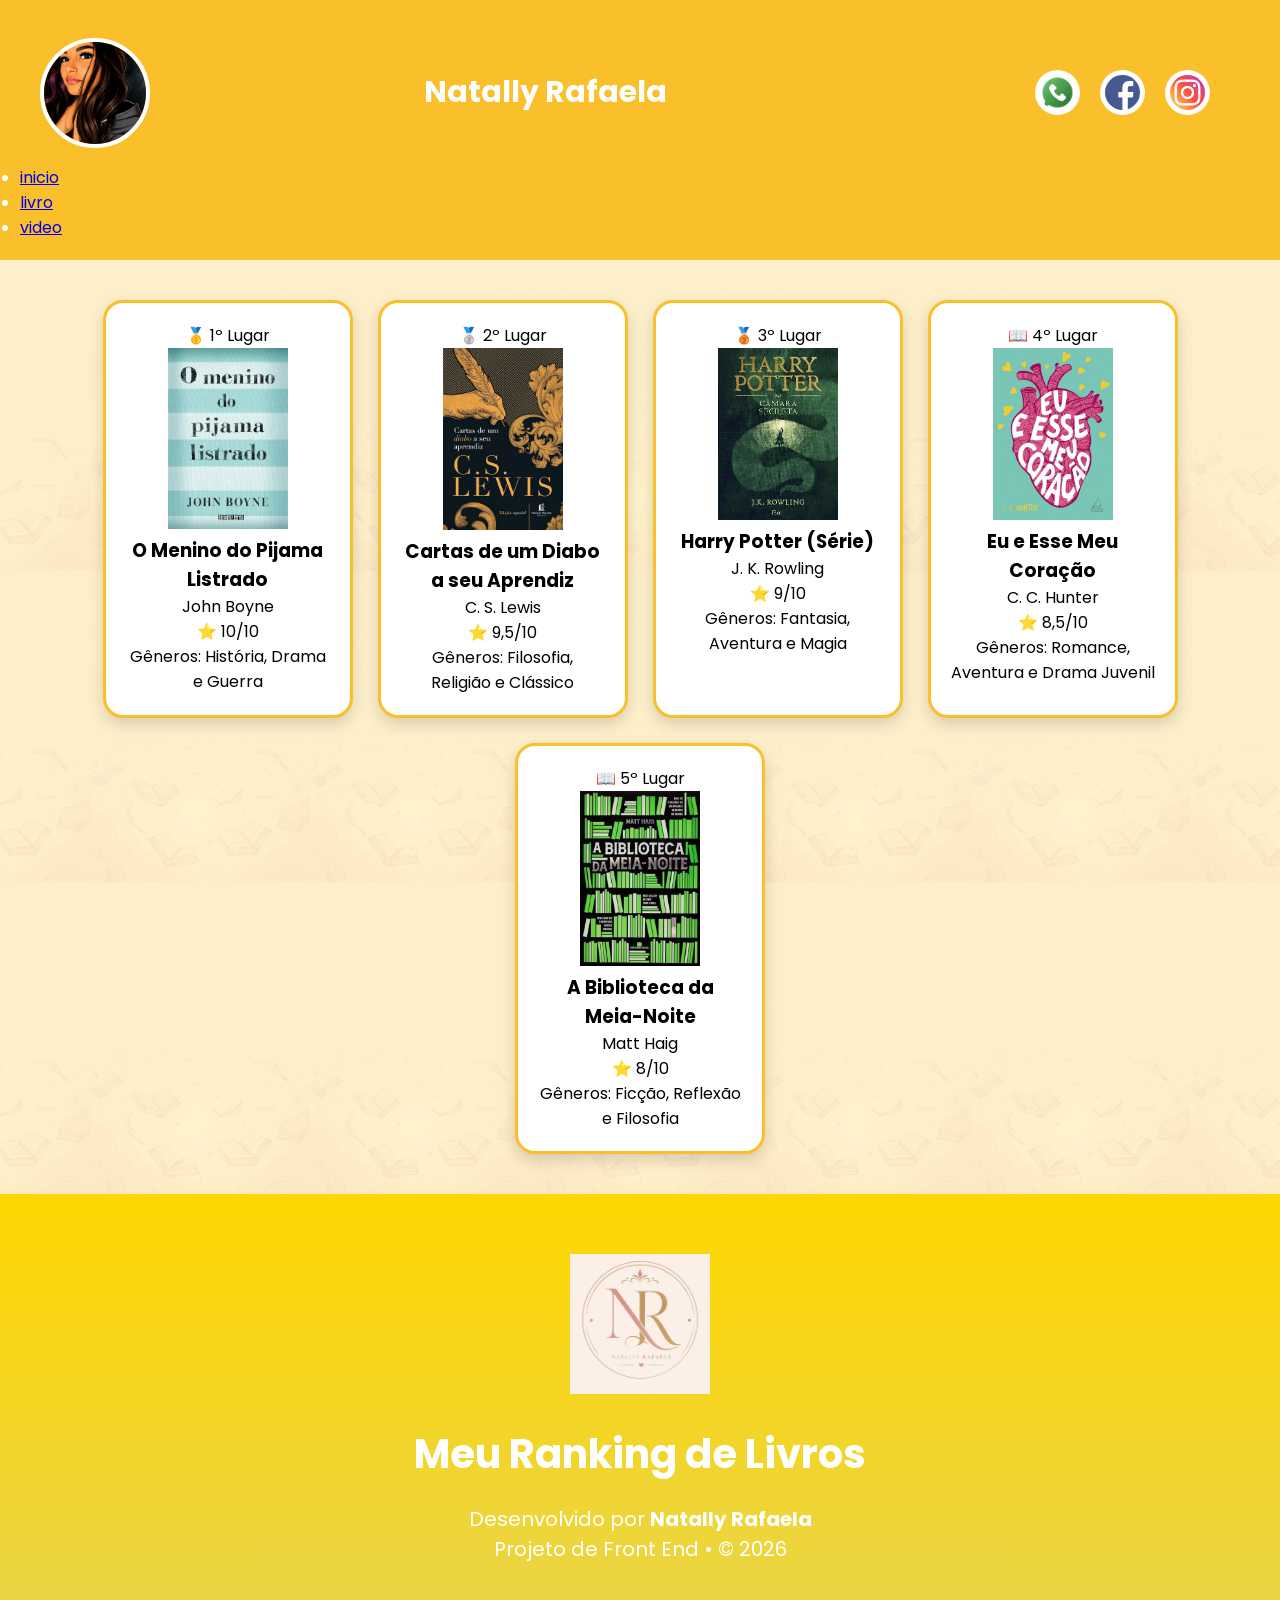
==== livro.html @ f376eb38 "4" ====
<!DOCTYPE html>
<html lang="pt-br">
<head>
    <meta charset="UTF-8">
    <meta name="viewport" content="width=device-width, initial-scale=1.0">
    <title>Home | Natally</title>

    <link rel="stylesheet" href="style.css">

    <link rel="preconnect" href="https://fonts.googleapis.com">
    <link rel="preconnect" href="https://fonts.gstatic.com" crossorigin>

    <link href="https://fonts.googleapis.com/css2?family=Poppins:wght@300;400;500;600;700&display=swap" rel="stylesheet">
</head>

<body>

    <!-- CABEÇALHO -->
    <header>

        <div class="cabecalho-itens">

            <img class="cabecalho_imagem" src="fei.jpg" alt="Foto da Natally">

            <h1 class="titulo_site">Natally Rafaela</h1>

            <div class="sociais">
                <img src="whatsapp.png" alt="WhatsApp">
                <img src="facebook.png" alt="Facebook">
                <img src="instagram.png" alt="Instagram">
            </div>

        </div>

        <ul class="vertical ex">
  <li><a class="active" href="index.html">inicio</a></li>
  <li><a href="livro.html">livro</a></li>
  <li><a href="video.html">video</a></li>

</ul>

    </header>

    <!-- RANKING -->
<section class="estudante">
  <div class="estudantes_todos">

            <!-- LIVRO 1 -->
            <div class="estudante-div">

                <div class="posicao-ranking">🥇 1º Lugar</div>

                <img class="estudante-imagem" src="livro1.jpg" alt="Capa do livro O Menino do Pijama Listrado">

                <h3 class="estudante-nome">O Menino do Pijama Listrado</h3>

                <p class="autor-livro">John Boyne</p>

                <p class="nota-livro">⭐ 10/10</p>

                <p class="genero">Gêneros: História, Drama e Guerra</p>

            </div>

            <!-- LIVRO 2 -->
            <div class="estudante-div">

                <div class="posicao-ranking">🥈 2º Lugar</div>

                <img class="estudante-imagem" src="livro2.jpg" alt="Capa do livro Cartas de um Diabo a seu Aprendiz">

                <h3 class="estudante-nome">Cartas de um Diabo a seu Aprendiz</h3>

                <p class="autor-livro">C. S. Lewis</p>

                <p class="nota-livro">⭐ 9,5/10</p>

               <p class="genero">Gêneros: Filosofia, Religião e Clássico</p>

            </div>

            <!-- LIVRO 3 -->
            <div class="estudante-div">

                <div class="posicao-ranking">🥉 3º Lugar</div>

                <img class="estudante-imagem" src="livro3.webp" alt="Capa do livro Harry Potter">

                <h3 class="estudante-nome">Harry Potter (Série)</h3>

                <p class="autor-livro">J. K. Rowling</p>

                <p class="nota-livro">⭐ 9/10</p>

                <p class="genero">Gêneros: Fantasia, Aventura e Magia</p>

            </div>

            <!-- LIVRO 4 -->
            <div class="estudante-div">

                <div class="posicao-ranking">📖 4º Lugar</div>

                <img class="estudante-imagem" src="livro4.jpg" alt="Capa do livro Eu e Esse Meu Coração">

                <h3 class="estudante-nome">Eu e Esse Meu Coração</h3>

                <p class="autor-livro">C. C. Hunter</p>

                <p class="nota-livro">⭐ 8,5/10</p>

                <p class="genero">Gêneros: Romance, Aventura e Drama Juvenil</p>

            </div>

            <!-- LIVRO 5 -->
            <div class="estudante-div">

                <div class="posicao-ranking">📖 5º Lugar</div>

                <img class="estudante-imagem" src="livro5.jpeg" alt="Capa do livro A Biblioteca da Meia-Noite">

                <h3 class="estudante-nome">A Biblioteca da Meia-Noite</h3>

                <p class="autor-livro">Matt Haig</p>

                <p class="nota-livro">⭐ 8/10</p>

                <p class="genero">Gêneros: Ficção, Reflexão e Filosofia</p>

            </div>

        </div>
        
        </section>

         <!-- RODAPÉ -->
    <footer class="escola">

        <img class="logo_rodape" src="foto_logo.png" alt="Logo da Escola">
         <h2 class="escola-titulo">Meu Ranking de Livros</h2>
         <p>Desenvolvido por <strong>Natally Rafaela</strong></p>
        <p>Projeto de Front End • © 2026</p>

    </footer>
---- style.css ----
* {
    margin: 0;
    padding: 0;
    box-sizing: border-box;
}

body{
    font-family:"Poppins",sans-serif;
    background:#fff6d8;
}

header {
    background-color: #fac02c;
    color: rgb(255, 255, 255);
    width: 100%;
    padding: 20px;
}

.cabecalho-itens{
    max-width:1200px;
    margin:auto;
    display:flex;
    align-items:center;
    justify-content:space-between;
}

.cabecalho_imagem{
width:110px;
height:110px;
border-radius:50%;
object-fit:cover;
border:4px solid white;
}


.titulo_site {
    padding: 50px;
    text-align: center;
    width: 50%;
    font-size: 30px; /* Corrigido: era 'font', agora 'font-size' */
}

.sociais{
    display:flex;
    justify-content:flex-end;
    align-items:center;
    gap:20px;
    width:25%;
    padding-right:30px;
}

.sociais img{
    width:45px;
    height:45px;
    background:white;
    border-radius:50%;
    padding:5px;
    cursor:pointer;
    transition:0.3s;
}

.sociais img:hover{
    transform:scale(1.1);
}

.banner1 {
    height: 180px;
    background: linear-gradient(90deg, #ffa703, #ffffff, #ffa703);
    display: flex;
    justify-content: center;
    align-items: center;
}

.banner-texto{
text-align: center;
}

.banner-texto h1{
    font-size:52px;
    color:#111844;
    font-weight:700;
}

.banner-imagem {
    width: 100%; /* Ocupa 100% do container pai */
    height: auto; /* Mantém proporção */
    border-radius: 15px;
    display: block;
}

.estudante_titulo {
    padding: 50px;
    text-align: center;
}

.estudante-nome {
    text-align: center;
}

.estudante-imagem {
    width: 120px;
}

.estudante-icone {
    width: 38px;
    padding: 4px 8px;
}

.estudante{
    padding: 40px 0;

    background-color: #fff6d8;

    background-image:
        linear-gradient(rgba(255,246,216,0.90), rgba(255,246,216,0.90)),
        url("fundo.png");

    background-size: 220px;   /* diminui a imagem */
    background-repeat: repeat;
    background-position: center;
    
}


.estudante-div{
    width:250px;
    background:#fff;
    border:3px solid #fac02c;
    border-radius:20px;
    padding:20px;
    text-align:center;
    box-shadow:0 6px 15px rgba(0,0,0,.15);
    transition:.3s;
}

.estudante-div:hover{
    transform:translateY(-8px);
}
.estudantes_todos{
    display:flex;
    justify-content:center;
    flex-wrap:wrap;
    gap:25px;
}

.escola{

    width:100%;

    margin:0;

    padding:60px 20px;

    text-align:center;

    color:white;

    background:linear-gradient(180deg,#ffd700,#e9d448);

}

.escola-titulo{
    text-align: center;
    padding: 10px 0 20px 0;
    font-size: 40px;
}

.logo_rodape{
    width: 140px;
    height: 140px;
    display: block;
    margin: 0 auto 20px auto;
    object-fit: contain;
}

/* ======================================================== */
/*  SEÇÃO DO VÍDEO ALTERADA (AQUI ESTÃO AS SUAS MUDANÇAS)    */
/* ======================================================== */

.container-video{

    width:100%;
    background:#fff6d8;

    padding:50px 0 20px 0;

    display:flex;
    flex-direction:column;
    align-items:center;

}

.titulo-video{

    font-size:32px;
    font-weight:bold;

    color:#111844;

    margin-bottom:25px;

}

.container-video iframe{

    width:90%;
    max-width:720px;

    aspect-ratio:16/9;

    border:none;
    border-radius:15px;

    box-shadow:0 5px 18px rgba(0,0,0,.25);

}
/* ==========================
   BOTÃO SURPRESA
========================== */

#btn-surpresa{

    display:block;

    margin:20px auto 0 auto;

    padding:15px 30px;

    background:#fac02c;

    color:#111844;

    font-size:18px;

    font-weight:bold;

    border:none;

    border-radius:12px;

    cursor:pointer;

    transition:.3s;

}

#btn-surpresa:hover{
    background-color: #f7b000;
    transform: scale(1.05);
    
}
.logo_rodape{

    width:140px;
    height:140px;

    margin:0 auto 20px auto;

    display:block;

}

.escola p{

    font-size:20px;

}

.escola strong{

    color:white;

}

html{

    scroll-behavior:smooth;

}
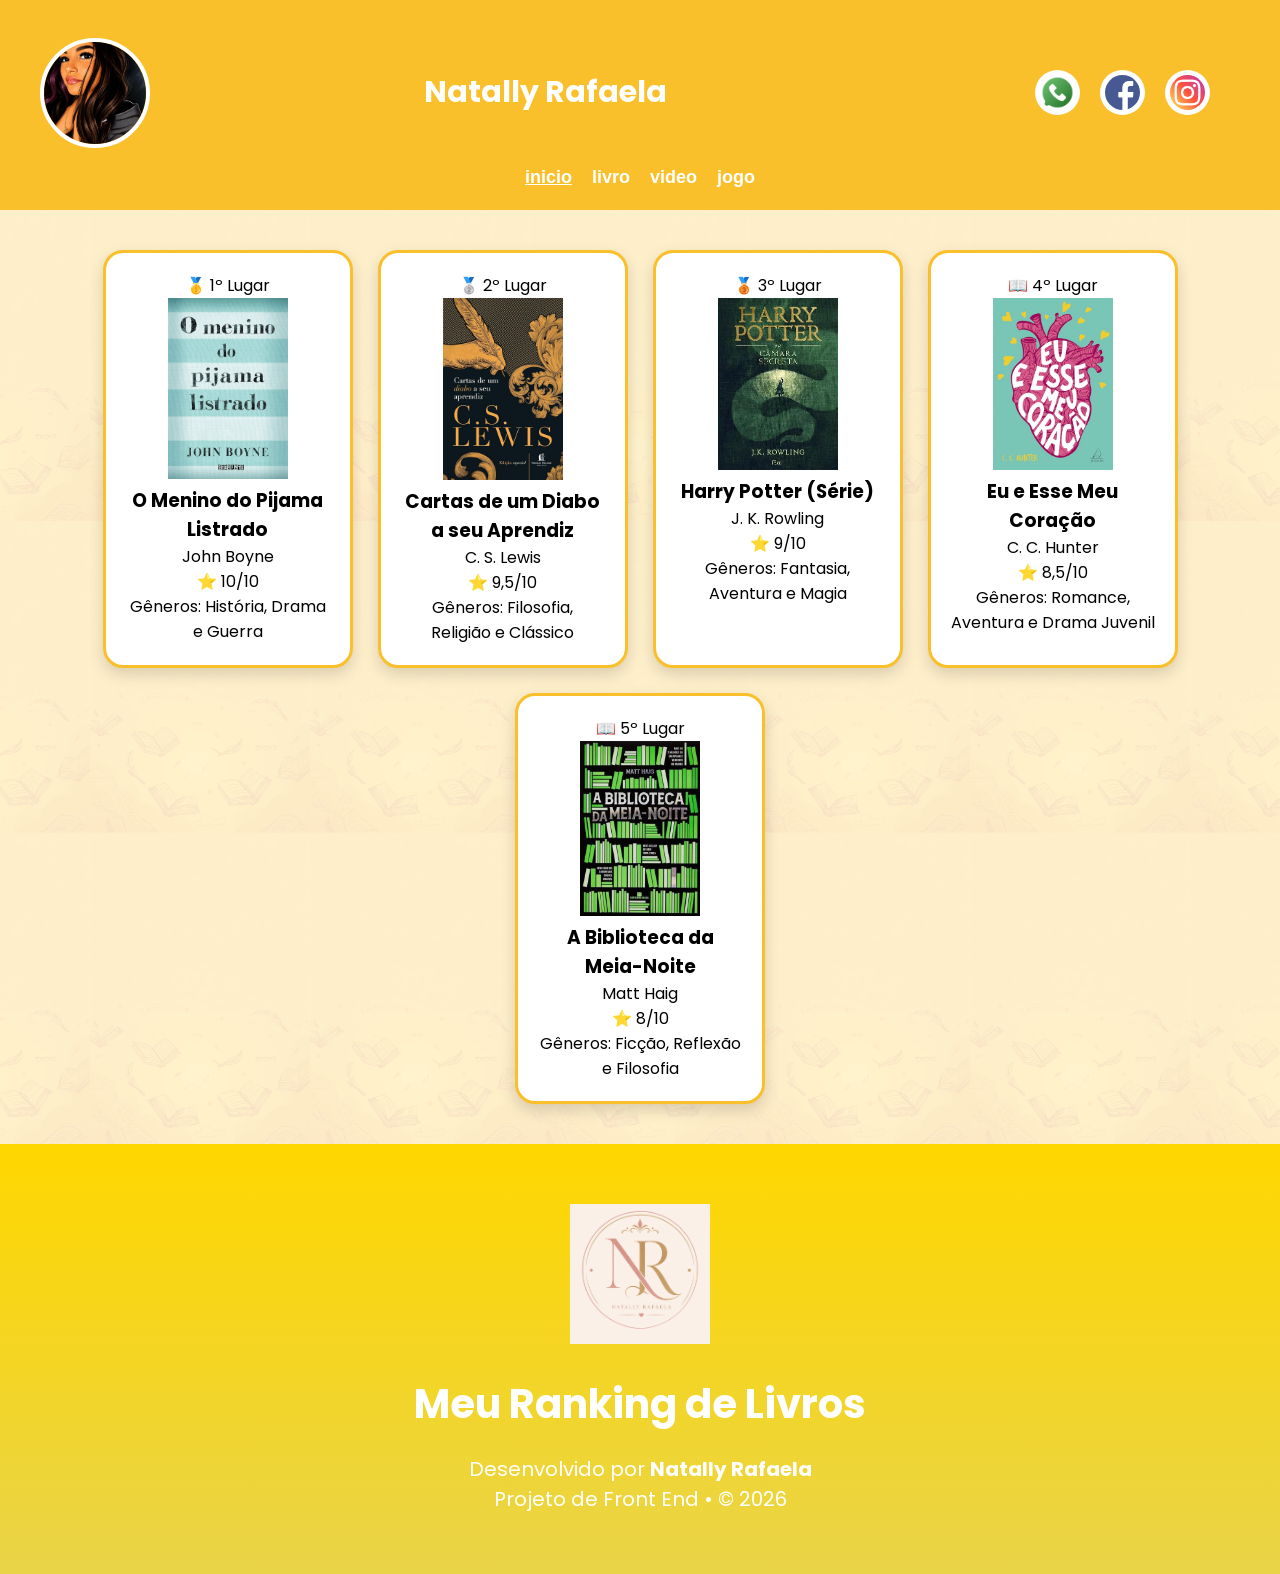
==== commit dd1d9e53: "55" ====
--- a/livro.html
+++ b/livro.html
@@ -36,6 +36,7 @@
   <li><a class="active" href="index.html">inicio</a></li>
   <li><a href="livro.html">livro</a></li>
   <li><a href="video.html">video</a></li>
+  <li><a href="jogo.html">jogo</a></li>
 
 </ul>
 
--- a/style.css
+++ b/style.css
@@ -38,6 +38,32 @@
     text-align: center;
     width: 50%;
     font-size: 30px; /* Corrigido: era 'font', agora 'font-size' */
+}
+
+/* Estilização do Menu Navegação Centralizado */
+ul.vertical.ex {
+    list-style-type: none; /* Remove as bolinhas do menu */
+    margin: 0 auto; /* Centraliza a lista no container */
+    padding: 0;
+    display: flex; /* Transforma o menu vertical em horizontal */
+    justify-content: center; /* Centraliza os itens do menu horizontalmente */
+    gap: 20px; /* Espaço entre os links */
+    width: 100%; /* Garante que o menu ocupe toda a largura disponível */
+}
+
+ul.vertical.ex li a {
+    color: #ffffff;
+    text-decoration: none;
+    font-size: 18px;
+    font-weight: bold;
+    font-family: sans-serif;
+    transition: color 0.2s ease;
+}
+
+ul.vertical.ex li a:hover,
+ul.vertical.ex li a.active {
+    color: #ffffff; /* Destaque no hover e na página ativa */
+    text-decoration: underline;
 }
 
 .sociais{
@@ -115,12 +141,10 @@
         linear-gradient(rgba(255,246,216,0.90), rgba(255,246,216,0.90)),
         url("fundo.png");
 
-    background-size: 220px;   /* diminui a imagem */
+    background-size: 220px;
     background-repeat: repeat;
     background-position: center;
-    
-}
-
+}
 
 .estudante-div{
     width:250px;
@@ -130,12 +154,8 @@
     padding:20px;
     text-align:center;
     box-shadow:0 6px 15px rgba(0,0,0,.15);
-    transition:.3s;
-}
-
-.estudante-div:hover{
-    transform:translateY(-8px);
-}
+}
+
 .estudantes_todos{
     display:flex;
     justify-content:center;
